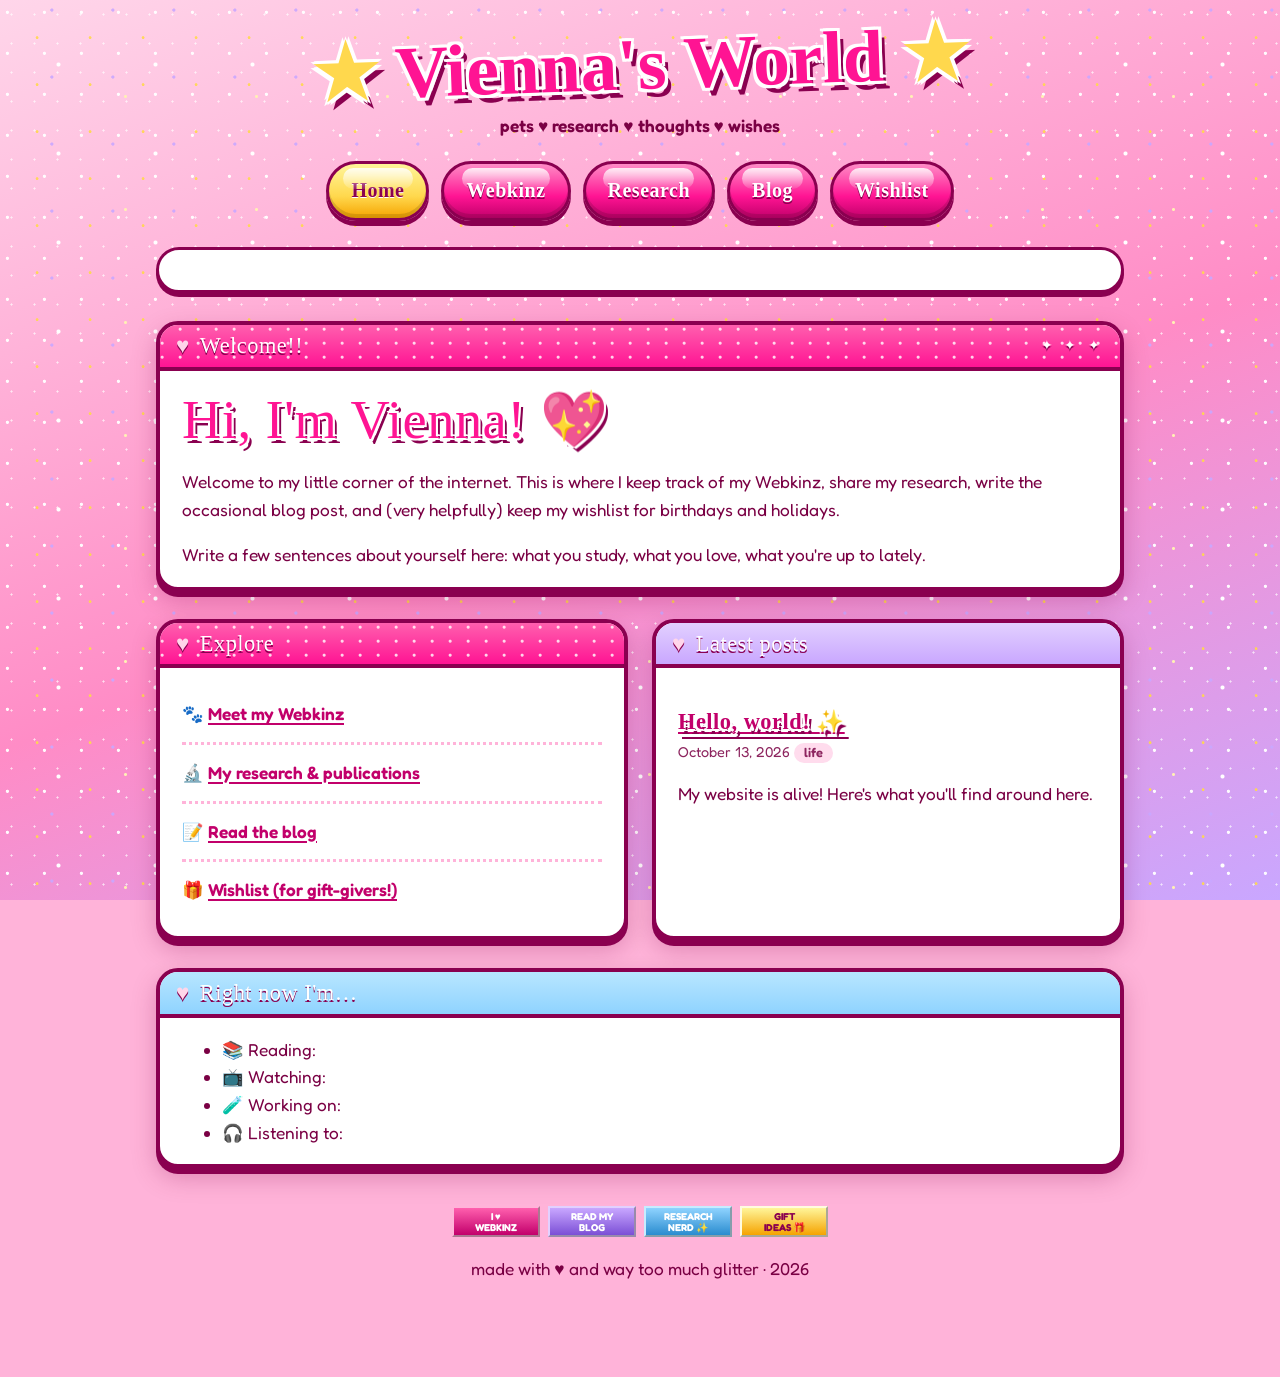
==== index.html @ 93151ae9 "Sparkly pink Webkinz-nostalgia personal site Home, Webkinz, research, blog and wishlist pages with a" ====
<!doctype html>
<html lang="en">
<head>
  <meta charset="utf-8">
  <meta name="viewport" content="width=device-width, initial-scale=1">
  <title>Vienna's World ✨</title>
  <link rel="icon" href="images/favicon.svg" type="image/svg+xml">
  <link rel="preconnect" href="https://fonts.googleapis.com">
  <link rel="preconnect" href="https://fonts.gstatic.com" crossorigin>
  <link href="https://fonts.googleapis.com/css2?family=Chewy&family=Fredoka:wght@400;600;700&display=swap" rel="stylesheet">
  <link rel="stylesheet" href="css/style.css">
</head>
<body data-page="home" data-root="">
<div class="page">
  <div id="site-header"></div>
  <main>
    <section class="window">
      <h2 class="window-title">Welcome!! <span class="dots" aria-hidden="true">✦ ✦ ✦</span></h2>
      <div class="window-body">
        <h1>Hi, I'm Vienna! 💖</h1>
        <p>Welcome to my little corner of the internet. This is where I keep track of my Webkinz, share my research, write the occasional blog post, and (very helpfully) keep my wishlist for birthdays and holidays.</p>
        <p>Write a few sentences about yourself here: what you study, what you love, what you're up to lately.</p>
      </div>
    </section>

    <div class="grid">
      <section class="window">
        <h2 class="window-title">Explore</h2>
        <div class="window-body">
          <ul class="item-list">
            <li>🐾 <a href="webkinz.html">Meet my Webkinz</a></li>
            <li>🔬 <a href="research.html">My research &amp; publications</a></li>
            <li>📝 <a href="blog/index.html">Read the blog</a></li>
            <li>🎁 <a href="wishlist.html">Wishlist (for gift-givers!)</a></li>
          </ul>
        </div>
      </section>

      <section class="window lilac">
        <h2 class="window-title">Latest posts</h2>
        <div class="window-body">
          <ul class="item-list" id="latest-posts"></ul>
        </div>
      </section>
    </div>

    <section class="window sky">
      <h2 class="window-title">Right now I'm…</h2>
      <div class="window-body">
        <ul>
          <li>📚 Reading: </li>
          <li>📺 Watching: </li>
          <li>🧪 Working on: </li>
          <li>🎧 Listening to: </li>
        </ul>
      </div>
    </section>
  </main>
  <div id="site-footer"></div>
</div>
<script src="js/data.js"></script>
<script src="js/site.js"></script>
</body>
</html>
---- css/style.css ----
/* =========================================================
   ✨ Vienna's World — main stylesheet ✨
   Everything cute lives here. Start with the colors below:
   change a variable once and it updates the whole site.
   ========================================================= */

:root {
  /* pinks */
  --pink-50:  #fff0f7;
  --pink-100: #ffd6ea;
  --pink-200: #ffb3d9;
  --pink-300: #ff8cc6;
  --pink-400: #ff5fae;
  --pink-500: #ff1493;   /* same hot pink as the Shiny dashboard */
  --pink-700: #c2006b;
  --pink-900: #7a0044;   /* text color: dark enough to read on pink */

  /* accents */
  --lilac:  #c9a7ff;
  --sky:    #8fd3ff;
  --gold:   #ffd84d;
  --white:  #ffffff;

  --text:      var(--pink-900);
  --outline:   #8a0050;          /* chunky Webkinz-style outlines */
  --radius:    22px;
  --shadow:    0 6px 0 var(--outline), 0 10px 24px rgba(122, 0, 68, .25);

  --font-display: "Chewy", "Comic Sans MS", cursive;
  --font-body:    "Fredoka", "Trebuchet MS", sans-serif;
}

/* ---------- base ---------- */

* { box-sizing: border-box; }

html { scroll-behavior: smooth; }

body {
  margin: 0;
  min-height: 100vh;
  font-family: var(--font-body);
  font-size: 1.08rem;
  line-height: 1.6;
  color: var(--text);
  background-color: var(--pink-200);
  /* glitter: a few layers of tiny dots at different sizes */
  background-image:
    radial-gradient(circle at 20% 30%, rgba(255,255,255,.95) 0 1.2px, transparent 2px),
    radial-gradient(circle at 70% 80%, rgba(255,216,77,.9) 0 1px, transparent 1.8px),
    radial-gradient(circle at 50% 50%, rgba(255,255,255,.7) 0 .8px, transparent 1.4px),
    radial-gradient(circle at 85% 15%, rgba(201,167,255,.9) 0 1.2px, transparent 2px),
    linear-gradient(160deg, var(--pink-100), var(--pink-300) 55%, var(--lilac));
  background-size: 37px 41px, 53px 47px, 23px 29px, 61px 67px, 100% 100%;
  background-attachment: fixed;
}

/* twinkle layer on top of the glitter */
body::before {
  content: "";
  position: fixed;
  inset: 0;
  pointer-events: none;
  z-index: 0;
  background-image:
    radial-gradient(circle, rgba(255,255,255,1) 0 1.5px, transparent 2.5px),
    radial-gradient(circle, rgba(255,240,180,1) 0 1px, transparent 2px);
  background-size: 97px 89px, 131px 113px;
  background-position: 10px 20px, 60px 40px;
  animation: twinkle 3.5s ease-in-out infinite alternate;
}

@keyframes twinkle {
  from { opacity: .15; }
  to   { opacity: .9;  }
}

a { color: var(--pink-700); font-weight: 600; text-decoration-thickness: 2px; text-underline-offset: 3px; }
a:hover { color: var(--pink-500); }

img { max-width: 100%; }

h1, h2, h3 {
  font-family: var(--font-display);
  font-weight: 400;
  letter-spacing: .5px;
  line-height: 1.15;
  color: var(--pink-500);
  text-shadow:
    2px 2px 0 var(--white), -2px -2px 0 var(--white),
    2px -2px 0 var(--white), -2px 2px 0 var(--white),
    4px 5px 0 var(--outline);
}
h1 { font-size: clamp(2.2rem, 6vw, 3.4rem); margin: .2em 0; }
h2 { font-size: clamp(1.6rem, 4vw, 2.2rem); margin: .4em 0 .3em; }
h3 { font-size: 1.4rem; margin: .4em 0 .2em; }

/* ---------- layout ---------- */

.page {
  position: relative;
  z-index: 1;
  max-width: 1000px;
  margin: 0 auto;
  padding: 0 16px 48px;
}

.grid {
  display: grid;
  gap: 24px;
  grid-template-columns: repeat(auto-fit, minmax(260px, 1fr));
}

/* ---------- header + logo ---------- */

.site-header { text-align: center; padding: 28px 0 8px; }

.logo {
  display: inline-block;
  font-family: var(--font-display);
  font-size: clamp(2.6rem, 9vw, 4.6rem);
  line-height: 1;
  text-decoration: none;
  color: var(--pink-500);
  text-shadow:
    3px 3px 0 var(--white), -3px -3px 0 var(--white),
    3px -3px 0 var(--white), -3px 3px 0 var(--white),
    0 3px 0 var(--white), 0 -3px 0 var(--white),
    6px 8px 0 var(--outline);
  transform: rotate(-2deg);
  transition: transform .25s;
}
.logo:hover { color: var(--pink-400); transform: rotate(1deg) scale(1.04); }
.logo .star { display: inline-block; color: var(--gold); animation: spin 4s linear infinite; }

@keyframes spin { to { transform: rotate(360deg); } }

.tagline {
  margin: 10px 0 0;
  font-weight: 600;
  color: var(--pink-900);
}

/* ---------- glossy Webkinz-style buttons ---------- */

.nav {
  display: flex;
  flex-wrap: wrap;
  justify-content: center;
  gap: 12px;
  margin: 22px 0 18px;
}

.btn {
  position: relative;
  display: inline-block;
  padding: 10px 22px 12px;
  border: 3px solid var(--outline);
  border-radius: 999px;
  font-family: var(--font-display);
  font-size: 1.25rem;
  letter-spacing: .5px;
  color: var(--white);
  text-decoration: none;
  text-shadow: 0 2px 0 var(--outline);
  background: linear-gradient(to bottom, var(--pink-300), var(--pink-500) 60%, var(--pink-700));
  box-shadow: 0 5px 0 var(--outline), inset 0 -4px 0 rgba(0,0,0,.12);
  cursor: pointer;
  transition: transform .1s, box-shadow .1s, filter .2s;
}
/* the shiny highlight across the top */
.btn::after {
  content: "";
  position: absolute;
  top: 4px; left: 14%; right: 14%;
  height: 38%;
  border-radius: 999px;
  background: linear-gradient(rgba(255,255,255,.85), rgba(255,255,255,.1));
  pointer-events: none;
}
.btn:hover   { color: var(--white); filter: brightness(1.08) saturate(1.15); transform: translateY(-2px); }
.btn:active  { transform: translateY(4px); box-shadow: 0 1px 0 var(--outline); }
.btn.is-current { background: linear-gradient(to bottom, #fff59a, var(--gold) 60%, #f5a300); color: var(--outline); text-shadow: 0 1px 0 var(--white); }

.btn-sm { font-size: 1rem; padding: 6px 16px 8px; border-width: 2px; box-shadow: 0 3px 0 var(--outline); }
.btn-sky   { background: linear-gradient(to bottom, #c7ecff, var(--sky) 60%, #3fa9e6); }
.btn-lilac { background: linear-gradient(to bottom, #eadbff, var(--lilac) 60%, #9a6ef0); }

/* ---------- scrolling ticker ---------- */

.ticker {
  overflow: hidden;
  white-space: nowrap;
  border: 3px solid var(--outline);
  border-radius: 999px;
  background: var(--white);
  box-shadow: 0 4px 0 var(--outline);
  margin-bottom: 28px;
  font-weight: 600;
}
.ticker span {
  display: inline-block;
  padding: 6px 0 6px 100%;
  animation: scroll 22s linear infinite;
}
@keyframes scroll { to { transform: translateX(-100%); } }

/* ---------- windows (the main content boxes) ---------- */

.window {
  background: var(--white);
  border: 4px solid var(--outline);
  border-radius: var(--radius);
  box-shadow: var(--shadow);
  margin-bottom: 28px;
  overflow: hidden;
}
.window-title {
  display: flex;
  align-items: center;
  gap: 10px;
  margin: 0;
  padding: 8px 16px;
  font-family: var(--font-display);
  font-size: 1.4rem;
  font-weight: 400;
  color: var(--white);
  text-shadow: 0 2px 0 var(--outline);
  background:
    radial-gradient(circle at 12% 30%, rgba(255,255,255,.8) 0 1px, transparent 2px) 0 0 / 18px 14px,
    linear-gradient(var(--pink-400), var(--pink-500));
  border-bottom: 4px solid var(--outline);
}
.window-title::before { content: "♥"; color: var(--pink-100); }
.window-title .dots { margin-left: auto; letter-spacing: 4px; font-size: .9rem; }
.window-body { padding: 18px 22px; }
.window-body > :first-child { margin-top: 0; }
.window-body > :last-child  { margin-bottom: 0; }

.window.sky   .window-title { background: linear-gradient(#b8e6ff, var(--sky)); }
.window.lilac .window-title { background: linear-gradient(#e2d0ff, var(--lilac)); }

/* ---------- pet adoption cards ---------- */

.pet-card {
  position: relative;
  text-align: center;
  background: var(--pink-50);
  border: 3px dashed var(--pink-400);
  border-radius: var(--radius);
  padding: 18px 16px 16px;
  transition: transform .2s;
}
.pet-card:hover { transform: rotate(-1.5deg) scale(1.03); }
.pet-card .emoji { font-size: 3.4rem; line-height: 1; display: block; }
.pet-card img { width: 140px; height: 140px; object-fit: cover; border-radius: 50%; border: 4px solid var(--white); box-shadow: 0 0 0 3px var(--pink-400); }
.pet-card h3 { margin-bottom: 4px; }
.pet-card .ribbon {
  position: absolute;
  top: 10px; right: -6px;
  padding: 2px 12px;
  background: var(--gold);
  color: var(--outline);
  font-weight: 700;
  font-size: .8rem;
  border: 2px solid var(--outline);
  border-radius: 6px 0 0 6px;
}
.pet-facts { list-style: none; padding: 0; margin: 8px 0 0; font-size: .95rem; }
.pet-facts li { padding: 2px 0; }

/* ---------- stat bubbles ---------- */

.stats { display: flex; flex-wrap: wrap; gap: 14px; justify-content: center; }
.stat {
  min-width: 130px;
  text-align: center;
  padding: 10px 16px;
  background: var(--pink-50);
  border: 3px solid var(--pink-400);
  border-radius: 18px;
}
.stat b { display: block; font-family: var(--font-display); font-weight: 400; font-size: 2rem; color: var(--pink-500); }

/* ---------- lists: research, blog, wishlist ---------- */

.item-list { list-style: none; padding: 0; margin: 0; }
.item-list > li {
  padding: 14px 0;
  border-bottom: 3px dotted var(--pink-200);
}
.item-list > li:last-child { border-bottom: 0; }
.item-list .meta { font-size: .9rem; opacity: .85; }
.item-list .actions { display: flex; flex-wrap: wrap; gap: 8px; margin-top: 8px; }

.tag {
  display: inline-block;
  padding: 0 10px;
  margin-right: 4px;
  font-size: .8rem;
  font-weight: 600;
  background: var(--pink-100);
  border-radius: 999px;
}

.wish-filters { display: flex; flex-wrap: wrap; gap: 8px; margin-bottom: 8px; }
.wish-filters button { font-family: var(--font-body); }
.wish-price { font-weight: 700; color: var(--pink-500); }
.wish-priority { color: var(--gold); text-shadow: 0 1px 0 var(--outline); letter-spacing: 2px; }

.note {
  padding: 12px 16px;
  background: #fffbe0;
  border: 3px solid var(--gold);
  border-radius: 16px;
}

/* ---------- blog post body ---------- */

.post-body p { margin: 0 0 1em; }
.post-body img { border-radius: 16px; border: 4px solid var(--pink-200); }
.post-body blockquote {
  margin: 1em 0;
  padding: 8px 18px;
  border-left: 6px solid var(--pink-300);
  background: var(--pink-50);
  border-radius: 0 16px 16px 0;
}

/* ---------- embedded dashboard ---------- */

.embed {
  width: 100%;
  height: 720px;
  border: 0;
  border-radius: 14px;
  background: var(--pink-50);
}

/* ---------- footer + 88x31 buttons ---------- */

.site-footer { text-align: center; padding: 10px 0 30px; position: relative; z-index: 1; }
.badges { display: flex; flex-wrap: wrap; justify-content: center; gap: 8px; margin-bottom: 12px; }
.badge {
  width: 88px; height: 31px;
  display: inline-flex; align-items: center; justify-content: center;
  font: 700 10px/1.1 var(--font-body);
  text-align: center;
  text-transform: uppercase;
  color: var(--white);
  text-decoration: none;
  border: 2px outset var(--pink-200);
  background: linear-gradient(var(--pink-400), var(--pink-700));
}
.badge:nth-child(2) { background: linear-gradient(var(--lilac), #7b4fd6); border-color: #e2d0ff; }
.badge:nth-child(3) { background: linear-gradient(var(--sky), #2a8ccf); border-color: #c7ecff; }
.badge:nth-child(4) { background: linear-gradient(#fff59a, #f5a300); color: var(--outline); border-color: #fffbe0; }
.badge:hover { color: var(--white); filter: brightness(1.1); }

/* ---------- sparkle cursor trail (made in js/site.js) ---------- */

.sparkle {
  position: fixed;
  z-index: 9999;
  pointer-events: none;
  font-size: 16px;
  transform: translate(-50%, -50%);
  animation: sparkle-fade .8s ease-out forwards;
}
@keyframes sparkle-fade {
  from { opacity: 1; transform: translate(-50%, -50%) scale(1) rotate(0deg); }
  to   { opacity: 0; transform: translate(-50%, 20px) scale(.3) rotate(180deg); }
}

/* ---------- small screens ---------- */

@media (max-width: 600px) {
  .window-body { padding: 14px 16px; }
  .embed { height: 560px; }
  .btn { font-size: 1.1rem; padding: 8px 16px 10px; }
}

/* people who've asked their device for less motion get a calmer site */
@media (prefers-reduced-motion: reduce) {
  *, *::before, *::after { animation: none !important; transition: none !important; }
  .ticker span { padding-left: 16px; }
}
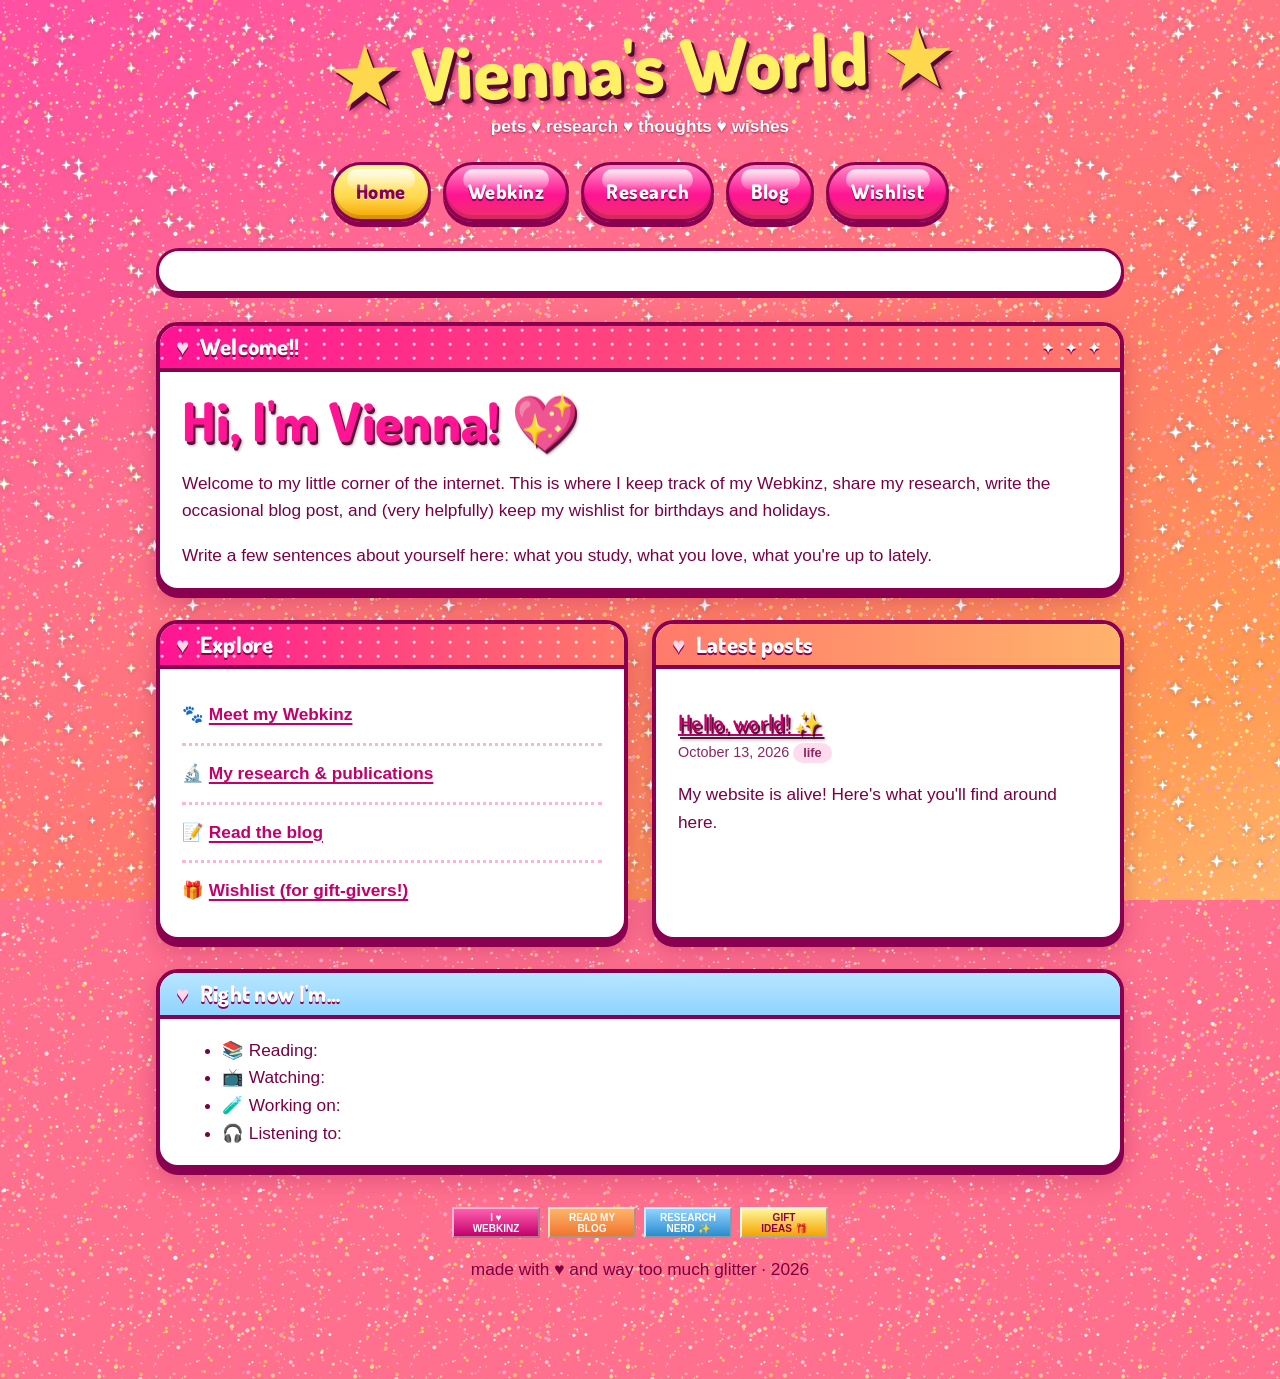
==== commit 8ba08f98: "Pink-orange glitter, eStore-style headers, magic wand cursor, birthday banner Co-Authored-By: Claude" ====
--- a/index.html
+++ b/index.html
@@ -7,13 +7,14 @@
   <link rel="icon" href="images/favicon.svg" type="image/svg+xml">
   <link rel="preconnect" href="https://fonts.googleapis.com">
   <link rel="preconnect" href="https://fonts.gstatic.com" crossorigin>
-  <link href="https://fonts.googleapis.com/css2?family=Chewy&family=Fredoka:wght@400;600;700&display=swap" rel="stylesheet">
+  <link href="https://fonts.googleapis.com/css2?family=Dosis:wght@600;700;800&display=swap" rel="stylesheet">
   <link rel="stylesheet" href="css/style.css">
 </head>
 <body data-page="home" data-root="">
 <div class="page">
   <div id="site-header"></div>
   <main>
+    <div id="birthday-banner"></div>
     <section class="window">
       <h2 class="window-title">Welcome!! <span class="dots" aria-hidden="true">✦ ✦ ✦</span></h2>
       <div class="window-body">
@@ -36,7 +37,7 @@
         </div>
       </section>
 
-      <section class="window lilac">
+      <section class="window peach">
         <h2 class="window-title">Latest posts</h2>
         <div class="window-body">
           <ul class="item-list" id="latest-posts"></ul>
--- a/css/style.css
+++ b/css/style.css
@@ -16,7 +16,8 @@
   --pink-900: #7a0044;   /* text color: dark enough to read on pink */
 
   /* accents */
-  --lilac:  #c9a7ff;
+  --coral:  #ff7a6b;
+  --peach:  #ffb36b;
   --sky:    #8fd3ff;
   --gold:   #ffd84d;
   --white:  #ffffff;
@@ -26,8 +27,11 @@
   --radius:    22px;
   --shadow:    0 6px 0 var(--outline), 0 10px 24px rgba(122, 0, 68, .25);
 
-  --font-display: "Chewy", "Comic Sans MS", cursive;
-  --font-body:    "Fredoka", "Trebuchet MS", sans-serif;
+  /* headers: Dosis is the closest free match to the Ganz eStore headers */
+  --font-display: "Dosis", "Arial Rounded MT Bold", "Trebuchet MS", sans-serif;
+  --font-body:    "Trebuchet MS", "Lucida Grande", "Lucida Sans Unicode", Tahoma, sans-serif;
+  /* the eStore look: solid letters with a soft dark drop shadow */
+  --title-shadow: 2px 3px 0 rgba(74, 0, 40, .9), 3px 4px 3px rgba(74, 0, 40, .35);
 }
 
 /* ---------- base ---------- */
@@ -43,36 +47,37 @@
   font-size: 1.08rem;
   line-height: 1.6;
   color: var(--text);
-  background-color: var(--pink-200);
-  /* glitter: a few layers of tiny dots at different sizes */
+  background-color: #ff6f8e;
+  /* real glitter flecks over a pink → coral → orange gradient */
   background-image:
-    radial-gradient(circle at 20% 30%, rgba(255,255,255,.95) 0 1.2px, transparent 2px),
-    radial-gradient(circle at 70% 80%, rgba(255,216,77,.9) 0 1px, transparent 1.8px),
-    radial-gradient(circle at 50% 50%, rgba(255,255,255,.7) 0 .8px, transparent 1.4px),
-    radial-gradient(circle at 85% 15%, rgba(201,167,255,.9) 0 1.2px, transparent 2px),
-    linear-gradient(160deg, var(--pink-100), var(--pink-300) 55%, var(--lilac));
-  background-size: 37px 41px, 53px 47px, 23px 29px, 61px 67px, 100% 100%;
-  background-attachment: fixed;
-}
-
-/* twinkle layer on top of the glitter */
-body::before {
+    url("../images/bg/glitter.png"),
+    linear-gradient(150deg, #ff4fa3 0%, #ff6f8e 35%, var(--coral) 60%, #ff9a52 85%, var(--peach) 100%);
+  background-size: 256px 256px, 100% 100%;
+  background-attachment: scroll, fixed;
+  cursor: url("../images/cursors/wand.png") 6 6, auto;
+}
+
+/* twinkle layers: two sets of star glints fading in and out at different times */
+body::before, body::after {
   content: "";
   position: fixed;
   inset: 0;
   pointer-events: none;
   z-index: 0;
-  background-image:
-    radial-gradient(circle, rgba(255,255,255,1) 0 1.5px, transparent 2.5px),
-    radial-gradient(circle, rgba(255,240,180,1) 0 1px, transparent 2px);
-  background-size: 97px 89px, 131px 113px;
-  background-position: 10px 20px, 60px 40px;
-  animation: twinkle 3.5s ease-in-out infinite alternate;
-}
+  background: url("../images/bg/glints.png") 0 0 / 256px 256px;
+  animation: twinkle 2.6s ease-in-out infinite alternate;
+}
+body::after {
+  background-position: 128px 90px;
+  background-size: 200px 200px;
+  animation-delay: -1.3s;
+}
+
+a, button, summary, [tabindex], .btn { cursor: url("../images/cursors/wand.png") 6 6, pointer; }
 
 @keyframes twinkle {
-  from { opacity: .15; }
-  to   { opacity: .9;  }
+  from { opacity: 0; }
+  to   { opacity: 1; }
 }
 
 a { color: var(--pink-700); font-weight: 600; text-decoration-thickness: 2px; text-underline-offset: 3px; }
@@ -82,14 +87,11 @@
 
 h1, h2, h3 {
   font-family: var(--font-display);
-  font-weight: 400;
-  letter-spacing: .5px;
+  font-weight: 800;
+  letter-spacing: .3px;
   line-height: 1.15;
   color: var(--pink-500);
-  text-shadow:
-    2px 2px 0 var(--white), -2px -2px 0 var(--white),
-    2px -2px 0 var(--white), -2px 2px 0 var(--white),
-    4px 5px 0 var(--outline);
+  text-shadow: var(--title-shadow);
 }
 h1 { font-size: clamp(2.2rem, 6vw, 3.4rem); margin: .2em 0; }
 h2 { font-size: clamp(1.6rem, 4vw, 2.2rem); margin: .4em 0 .3em; }
@@ -118,27 +120,26 @@
 .logo {
   display: inline-block;
   font-family: var(--font-display);
-  font-size: clamp(2.6rem, 9vw, 4.6rem);
+  font-size: clamp(2rem, 8.5vw, 4.6rem);
   line-height: 1;
+  white-space: nowrap;
   text-decoration: none;
-  color: var(--pink-500);
-  text-shadow:
-    3px 3px 0 var(--white), -3px -3px 0 var(--white),
-    3px -3px 0 var(--white), -3px 3px 0 var(--white),
-    0 3px 0 var(--white), 0 -3px 0 var(--white),
-    6px 8px 0 var(--outline);
+  font-weight: 800;
+  color: #fff066;
+  text-shadow: 3px 4px 0 rgba(74, 0, 40, .9), 5px 6px 4px rgba(74, 0, 40, .35);
   transform: rotate(-2deg);
   transition: transform .25s;
 }
-.logo:hover { color: var(--pink-400); transform: rotate(1deg) scale(1.04); }
+.logo:hover { color: #fff7a8; transform: rotate(1deg) scale(1.04); }
 .logo .star { display: inline-block; color: var(--gold); animation: spin 4s linear infinite; }
 
 @keyframes spin { to { transform: rotate(360deg); } }
 
 .tagline {
   margin: 10px 0 0;
-  font-weight: 600;
-  color: var(--pink-900);
+  font-weight: 700;
+  color: var(--white);
+  text-shadow: 0 1px 2px rgba(74, 0, 40, .6);
 }
 
 /* ---------- glossy Webkinz-style buttons ---------- */
@@ -158,12 +159,13 @@
   border: 3px solid var(--outline);
   border-radius: 999px;
   font-family: var(--font-display);
+  font-weight: 800;
   font-size: 1.25rem;
   letter-spacing: .5px;
   color: var(--white);
   text-decoration: none;
   text-shadow: 0 2px 0 var(--outline);
-  background: linear-gradient(to bottom, var(--pink-300), var(--pink-500) 60%, var(--pink-700));
+  background: linear-gradient(to bottom, var(--pink-300), var(--pink-500) 55%, #f0306a);
   box-shadow: 0 5px 0 var(--outline), inset 0 -4px 0 rgba(0,0,0,.12);
   cursor: pointer;
   transition: transform .1s, box-shadow .1s, filter .2s;
@@ -184,7 +186,7 @@
 
 .btn-sm { font-size: 1rem; padding: 6px 16px 8px; border-width: 2px; box-shadow: 0 3px 0 var(--outline); }
 .btn-sky   { background: linear-gradient(to bottom, #c7ecff, var(--sky) 60%, #3fa9e6); }
-.btn-lilac { background: linear-gradient(to bottom, #eadbff, var(--lilac) 60%, #9a6ef0); }
+.btn-peach { background: linear-gradient(to bottom, #ffd9b0, var(--peach) 60%, #f08a2e); }
 
 /* ---------- scrolling ticker ---------- */
 
@@ -223,12 +225,12 @@
   padding: 8px 16px;
   font-family: var(--font-display);
   font-size: 1.4rem;
-  font-weight: 400;
+  font-weight: 800;
   color: var(--white);
   text-shadow: 0 2px 0 var(--outline);
   background:
     radial-gradient(circle at 12% 30%, rgba(255,255,255,.8) 0 1px, transparent 2px) 0 0 / 18px 14px,
-    linear-gradient(var(--pink-400), var(--pink-500));
+    linear-gradient(90deg, var(--pink-500), var(--coral));
   border-bottom: 4px solid var(--outline);
 }
 .window-title::before { content: "♥"; color: var(--pink-100); }
@@ -238,7 +240,7 @@
 .window-body > :last-child  { margin-bottom: 0; }
 
 .window.sky   .window-title { background: linear-gradient(#b8e6ff, var(--sky)); }
-.window.lilac .window-title { background: linear-gradient(#e2d0ff, var(--lilac)); }
+.window.peach .window-title { background: linear-gradient(90deg, var(--coral), var(--peach)); }
 
 /* ---------- pet adoption cards ---------- */
 
@@ -253,7 +255,7 @@
 }
 .pet-card:hover { transform: rotate(-1.5deg) scale(1.03); }
 .pet-card .emoji { font-size: 3.4rem; line-height: 1; display: block; }
-.pet-card img { width: 140px; height: 140px; object-fit: cover; border-radius: 50%; border: 4px solid var(--white); box-shadow: 0 0 0 3px var(--pink-400); }
+.pet-card img { display: block; margin: 0 auto; width: 140px; height: 140px; object-fit: cover; border-radius: 14px; border: 4px solid var(--white); box-shadow: 0 0 0 3px var(--pink-400); }
 .pet-card h3 { margin-bottom: 4px; }
 .pet-card .ribbon {
   position: absolute;
@@ -269,6 +271,13 @@
 .pet-facts { list-style: none; padding: 0; margin: 8px 0 0; font-size: .95rem; }
 .pet-facts li { padding: 2px 0; }
 
+/* a tighter grid for the whole pet family */
+.pet-grid { grid-template-columns: repeat(auto-fill, minmax(140px, 1fr)); gap: 12px; }
+.pet-grid .pet-card { padding: 12px 10px; }
+.pet-grid .pet-card .emoji { font-size: 2.6rem; }
+.pet-grid .pet-card img { width: 110px; height: 110px; }
+.pet-grid .pet-facts { font-size: .85rem; }
+
 /* ---------- stat bubbles ---------- */
 
 .stats { display: flex; flex-wrap: wrap; gap: 14px; justify-content: center; }
@@ -280,7 +289,7 @@
   border: 3px solid var(--pink-400);
   border-radius: 18px;
 }
-.stat b { display: block; font-family: var(--font-display); font-weight: 400; font-size: 2rem; color: var(--pink-500); }
+.stat b { display: block; font-family: var(--font-display); font-weight: 800; font-size: 2rem; color: var(--pink-500); }
 
 /* ---------- lists: research, blog, wishlist ---------- */
 
@@ -327,15 +336,78 @@
   border-radius: 0 16px 16px 0;
 }
 
-/* ---------- embedded dashboard ---------- */
-
-.embed {
-  width: 100%;
-  height: 720px;
-  border: 0;
-  border-radius: 14px;
-  background: var(--pink-50);
-}
+/* ---------- webkinz charts ---------- */
+
+.legend { display: flex; flex-wrap: wrap; gap: 6px 16px; list-style: none; padding: 0; margin: 0 0 14px; font-weight: 600; font-size: .95rem; }
+.legend li { display: flex; align-items: center; gap: 6px; }
+.swatch { width: 16px; height: 16px; border-radius: 5px; background: var(--c); border: 2px solid var(--outline); }
+
+/* hover / tap a bar to see its number */
+[data-tip] { position: relative; outline: none; }
+[data-tip]:hover::after, [data-tip]:focus-visible::after, [data-tip]:focus::after {
+  content: attr(data-tip);
+  position: absolute;
+  left: 50%; bottom: calc(100% + 6px);
+  transform: translateX(-50%);
+  z-index: 5;
+  white-space: nowrap;
+  padding: 4px 10px;
+  font-size: .9rem; font-weight: 600;
+  color: var(--white);
+  background: var(--outline);
+  border-radius: 999px;
+  pointer-events: none;
+}
+
+.column-chart { position: relative; padding-left: 26px; margin-top: 18px; }
+.ticks { position: absolute; left: 0; right: 0; top: 0; height: 220px; }
+.tick {
+  position: absolute; left: 0; right: 0;
+  transform: translateY(50%);
+  font-size: .75rem; line-height: 1;
+  color: var(--pink-900); opacity: .7;
+}
+.tick::after { content: ""; position: absolute; left: 26px; right: 0; top: 50%; border-top: 2px dotted var(--pink-200); }
+.bars { position: relative; display: flex; }
+.bar-col { flex: 1; min-width: 0; display: flex; flex-direction: column; align-items: center; cursor: default; }
+.bar-col[data-tip]::after { bottom: auto; top: -8px; }
+.bar-track { position: relative; width: 100%; height: 220px; display: flex; align-items: flex-end; justify-content: center; border-bottom: 3px solid var(--outline); }
+.bar {
+  width: min(70%, 36px);
+  background: linear-gradient(90deg, rgba(255,255,255,.45), transparent 45%), var(--c);
+  border: 2px solid var(--outline);
+  border-bottom: 0;
+  border-radius: 8px 8px 0 0;
+  transition: filter .15s, transform .15s;
+  transform-origin: bottom;
+}
+.bar-col:hover .bar, .bar-col:focus .bar { filter: brightness(1.12); transform: scaleY(1.03); }
+.bar-label { display: flex; flex-direction: column; align-items: center; margin-top: 4px; font-size: .78rem; line-height: 1.2; text-align: center; }
+.bar-label .sym { font-size: 1.1rem; }
+.bar-label .name { max-width: 100%; overflow: hidden; text-overflow: ellipsis; }
+
+.hbar-chart { display: grid; gap: 10px; }
+.hbar-row { display: grid; grid-template-columns: 7.5em 1fr 2em; align-items: center; gap: 8px; }
+.hbar-label { display: flex; align-items: center; gap: 4px; font-weight: 600; }
+.el-icon { width: 28px; height: 28px; object-fit: contain; image-rendering: pixelated; vertical-align: middle; }
+.hbar-track { height: 26px; border-radius: 999px; background: var(--pink-50); border: 2px solid var(--pink-200); overflow: hidden; }
+.hbar {
+  height: 100%;
+  background: linear-gradient(rgba(255,255,255,.45), transparent 55%), var(--c);
+  border-right: 2px solid var(--outline);
+  border-radius: 999px;
+}
+.hbar-value { font-family: var(--font-display); font-weight: 800; font-size: 1.3rem; color: var(--pink-900); }
+
+.chart-table { margin-top: 14px; font-size: .95rem; }
+.chart-table summary { cursor: pointer; font-weight: 600; color: var(--pink-700); }
+.chart-table table { margin-top: 8px; border-collapse: collapse; }
+.chart-table caption { text-align: left; font-weight: 600; padding-bottom: 4px; }
+.chart-table th, .chart-table td { padding: 2px 14px 2px 0; text-align: left; }
+.chart-table td { font-variant-numeric: tabular-nums; }
+
+.stat-emoji { display: block; font-size: 1.8rem; line-height: 1.1; }
+#group-tiles .stat { min-width: 88px; padding: 8px 10px; }
 
 /* ---------- footer + 88x31 buttons ---------- */
 
@@ -352,31 +424,49 @@
   border: 2px outset var(--pink-200);
   background: linear-gradient(var(--pink-400), var(--pink-700));
 }
-.badge:nth-child(2) { background: linear-gradient(var(--lilac), #7b4fd6); border-color: #e2d0ff; }
+.badge:nth-child(2) { background: linear-gradient(var(--peach), #f0752e); border-color: #ffe0c2; }
 .badge:nth-child(3) { background: linear-gradient(var(--sky), #2a8ccf); border-color: #c7ecff; }
 .badge:nth-child(4) { background: linear-gradient(#fff59a, #f5a300); color: var(--outline); border-color: #fffbe0; }
 .badge:hover { color: var(--white); filter: brightness(1.1); }
 
-/* ---------- sparkle cursor trail (made in js/site.js) ---------- */
+/* ---------- wand trail + click sparkles (made in js/site.js) ---------- */
 
 .sparkle {
   position: fixed;
   z-index: 9999;
   pointer-events: none;
-  font-size: 16px;
+  line-height: 1;
+  text-shadow: 0 0 2px rgba(138, 0, 80, .7);
   transform: translate(-50%, -50%);
-  animation: sparkle-fade .8s ease-out forwards;
-}
-@keyframes sparkle-fade {
+  animation: sparkle-drift .9s ease-out forwards;
+}
+.sparkle.burst { animation: sparkle-burst .7s ease-out forwards; }
+@keyframes sparkle-drift {
   from { opacity: 1; transform: translate(-50%, -50%) scale(1) rotate(0deg); }
-  to   { opacity: 0; transform: translate(-50%, 20px) scale(.3) rotate(180deg); }
-}
+  to   { opacity: 0; transform: translate(calc(-50% + var(--dx)), calc(-50% + var(--dy))) scale(.4) rotate(160deg); }
+}
+@keyframes sparkle-burst {
+  from { opacity: 1; transform: translate(-50%, -50%) scale(.6); }
+  to   { opacity: 0; transform: translate(calc(-50% + var(--dx)), calc(-50% + var(--dy))) scale(1.1) rotate(90deg); }
+}
+
+/* ---------- birthday banner ---------- */
+
+.window.birthday { text-align: center; }
+.window.birthday .window-title { background: linear-gradient(90deg, #ffd84d, var(--peach), var(--pink-400)); color: var(--outline); text-shadow: 0 1px 0 var(--white); }
+.birthday-pics { display: flex; justify-content: center; gap: 12px; flex-wrap: wrap; }
+.birthday-pics img { width: 110px; height: 110px; object-fit: cover; border-radius: 14px; border: 4px solid var(--white); box-shadow: 0 0 0 3px var(--pink-400); animation: bounce 1.6s ease-in-out infinite; }
+.birthday-pics .emoji { font-size: 3.6rem; animation: bounce 1.6s ease-in-out infinite; }
+.birthday-text { font-family: var(--font-display); font-weight: 800; font-size: clamp(1.5rem, 4vw, 2.1rem); color: var(--pink-500); text-shadow: var(--title-shadow); margin: 10px 0 0; }
+@keyframes bounce { 50% { transform: translateY(-8px) rotate(-3deg); } }
 
 /* ---------- small screens ---------- */
 
 @media (max-width: 600px) {
   .window-body { padding: 14px 16px; }
-  .embed { height: 560px; }
+  .bar-label .name { display: none; }
+  .column-chart { padding-left: 20px; }
+  .tick::after { left: 20px; }
   .btn { font-size: 1.1rem; padding: 8px 16px 10px; }
 }
 
